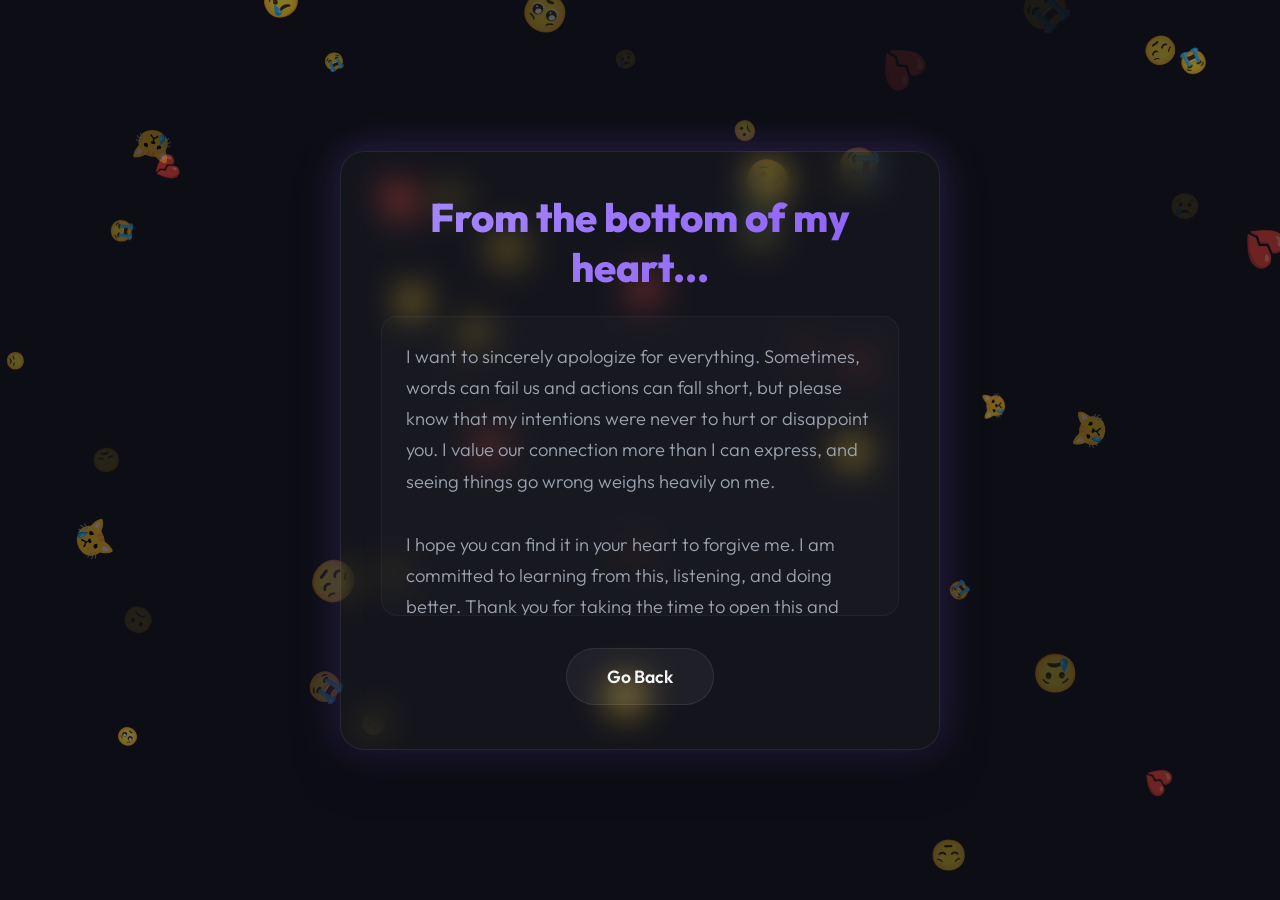
==== sorry_message.html @ d6c39c93 "Add files via upload" ====
<!DOCTYPE html>
<html lang="en">
<head>
  <meta charset="UTF-8">
  <meta name="viewport" content="width=device-width, initial-scale=1.0">
  <meta name="description" content="A heartfelt apology explanation.">
  <title>A Message For You</title>
  <link rel="stylesheet" href="style.css">
</head>
<body>

  <!-- Smooth moving emojis canvas background -->
  <canvas id="emoji-canvas"></canvas>

  <!-- Detailed message card -->
  <div class="container message-card" id="message-card">
    <h2 id="apology-title">From the bottom of my heart...</h2>
    <div class="apology-text">
      <p>
        I want to sincerely apologize for everything. Sometimes, words can fail us and actions can fall short, but please know that my intentions were never to hurt or disappoint you. I value our connection more than I can express, and seeing things go wrong weighs heavily on me. 
      </p>
      <p>
        I hope you can find it in your heart to forgive me. I am committed to learning from this, listening, and doing better. Thank you for taking the time to open this and read my message.
      </p>
    </div>
    <a href="index.html" class="btn back-btn" id="back-btn">Go Back</a>
  </div>

  <script src="script.js"></script>
</body>
</html>
---- style.css ----
@import url('https://fonts.googleapis.com/css2?family=Outfit:wght@300;400;600;800&display=swap');

:root {
  --bg-color: #0d0e15;
  --text-color: #f3f4f6;
  --text-muted: #9ca3af;
  --accent-color: #8b5cf6;
  --accent-hover: #a78bfa;
  --glass-bg: rgba(255, 255, 255, 0.03);
  --glass-border: rgba(255, 255, 255, 0.08);
  --glow-color: rgba(139, 92, 246, 0.3);
}

* {
  margin: 0;
  padding: 0;
  box-sizing: border-box;
}

body {
  font-family: 'Outfit', sans-serif;
  background-color: var(--bg-color);
  color: var(--text-color);
  min-height: 100vh;
  overflow: hidden;
  display: flex;
  justify-content: center;
  align-items: center;
  position: relative;
}

/* Background Canvas */
#emoji-canvas {
  position: absolute;
  top: 0;
  left: 0;
  width: 100%;
  height: 100%;
  z-index: 1;
  pointer-events: none;
}

/* Container for main content */
.container {
  position: relative;
  z-index: 10;
  text-align: center;
  padding: 2.5rem;
  border-radius: 24px;
  background: var(--glass-bg);
  border: 1px solid var(--glass-border);
  backdrop-filter: blur(16px);
  -webkit-backdrop-filter: blur(16px);
  box-shadow: 0 20px 50px rgba(0, 0, 0, 0.3),
              0 0 40px var(--glow-color);
  max-width: 480px;
  width: 90%;
  animation: fadeIn 1.2s cubic-bezier(0.16, 1, 0.3, 1);
  transform: translateY(0);
  transition: transform 0.5s cubic-bezier(0.16, 1, 0.3, 1), box-shadow 0.5s ease;
}

.container:hover {
  transform: translateY(-5px);
  box-shadow: 0 25px 60px rgba(0, 0, 0, 0.4),
              0 0 50px rgba(139, 92, 246, 0.45);
}

/* Typography styling */
h1 {
  font-size: 4.5rem;
  font-weight: 800;
  letter-spacing: -2px;
  background: linear-gradient(135deg, #ff7b72 10%, #f43f5e 50%, #8b5cf6 90%);
  -webkit-background-clip: text;
  -webkit-text-fill-color: transparent;
  margin-bottom: 1rem;
  filter: drop-shadow(0 2px 10px rgba(244, 63, 94, 0.25));
}

p {
  font-size: 1.15rem;
  font-weight: 300;
  line-height: 1.7;
  color: var(--text-muted);
  margin-bottom: 2rem;
}

p strong {
  font-weight: 600;
  color: var(--text-color);
}

/* Premium Button design */
.btn {
  display: inline-block;
  padding: 1rem 2.5rem;
  font-size: 1.1rem;
  font-weight: 600;
  color: #ffffff;
  background: linear-gradient(135deg, var(--accent-color), #ec4899);
  border: none;
  border-radius: 50px;
  cursor: pointer;
  text-decoration: none;
  position: relative;
  overflow: hidden;
  transition: all 0.3s cubic-bezier(0.16, 1, 0.3, 1);
  box-shadow: 0 4px 15px rgba(139, 92, 246, 0.4);
  z-index: 2;
}

.btn::before {
  content: '';
  position: absolute;
  top: 0;
  left: -100%;
  width: 100%;
  height: 100%;
  background: linear-gradient(
    90deg,
    transparent,
    rgba(255, 255, 255, 0.2),
    transparent
  );
  transition: 0.5s;
}

.btn:hover {
  transform: scale(1.05);
  box-shadow: 0 8px 25px rgba(139, 92, 246, 0.6), 0 0 15px rgba(236, 72, 153, 0.4);
}

.btn:hover::before {
  left: 100%;
}

.btn:active {
  transform: scale(0.98);
}

/* Fade in page entry animation */
@keyframes fadeIn {
  from {
    opacity: 0;
    transform: translateY(20px);
  }
  to {
    opacity: 1;
    transform: translateY(0);
  }
}

/* Style specific to apology details card */
.message-card {
  max-width: 600px;
}

.message-card h2 {
  font-size: 2.5rem;
  font-weight: 800;
  margin-bottom: 1.5rem;
  background: linear-gradient(135deg, #a78bfa, #8b5cf6);
  -webkit-background-clip: text;
  -webkit-text-fill-color: transparent;
}

.apology-text {
  text-align: left;
  background: rgba(255, 255, 255, 0.02);
  padding: 1.5rem;
  border-radius: 16px;
  border: 1px solid rgba(255, 255, 255, 0.04);
  margin-bottom: 2rem;
  max-height: 300px;
  overflow-y: auto;
}

/* Scrollbar customization */
.apology-text::-webkit-scrollbar {
  width: 6px;
}
.apology-text::-webkit-scrollbar-track {
  background: transparent;
}
.apology-text::-webkit-scrollbar-thumb {
  background: rgba(255, 255, 255, 0.1);
  border-radius: 10px;
}
.apology-text::-webkit-scrollbar-thumb:hover {
  background: rgba(255, 255, 255, 0.2);
}

.back-btn {
  background: rgba(255, 255, 255, 0.05);
  border: 1px solid var(--glass-border);
  color: var(--text-color);
  box-shadow: none;
}

.back-btn:hover {
  background: rgba(255, 255, 255, 0.1);
  box-shadow: 0 8px 25px rgba(255, 255, 255, 0.05);
}
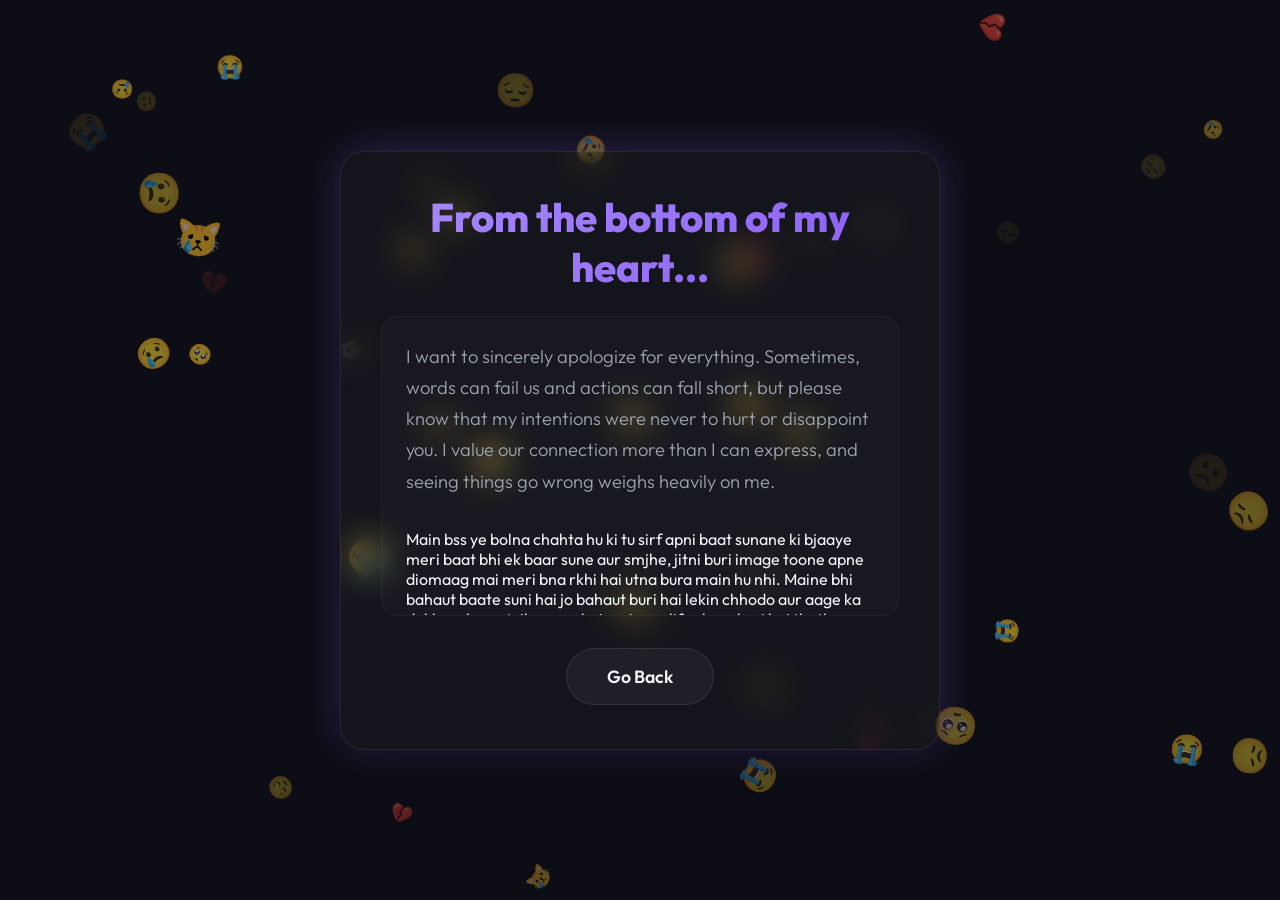
==== commit a10a7fcb: "Final" ====
--- a/sorry_message.html
+++ b/sorry_message.html
@@ -1,5 +1,6 @@
 <!DOCTYPE html>
 <html lang="en">
+
 <head>
   <meta charset="UTF-8">
   <meta name="viewport" content="width=device-width, initial-scale=1.0">
@@ -7,6 +8,7 @@
   <title>A Message For You</title>
   <link rel="stylesheet" href="style.css">
 </head>
+
 <body>
 
   <!-- Smooth moving emojis canvas background -->
@@ -17,10 +19,17 @@
     <h2 id="apology-title">From the bottom of my heart...</h2>
     <div class="apology-text">
       <p>
-        I want to sincerely apologize for everything. Sometimes, words can fail us and actions can fall short, but please know that my intentions were never to hurt or disappoint you. I value our connection more than I can express, and seeing things go wrong weighs heavily on me. 
+        I want to sincerely apologize for everything. Sometimes, words can fail us and actions can fall short, but
+        please know that my intentions were never to hurt or disappoint you. I value our connection more than I can
+        express, and seeing things go wrong weighs heavily on me.
       </p>
+      Main bss ye bolna chahta hu ki tu sirf apni baat sunane ki bjaaye meri baat bhi ek baar sune aur smjhe, jitni buri
+      image toone apne diomaag mai meri bna rkhi hai utna bura main hu nhi. Maine bhi bahaut baate suni hai jo bahaut
+      buri hai lekin chhodo aur aage ka dekho, ab agr tujhe mumbai mai new life shuru krni hai that's your choice agr
+      mere saath continue krna hai vo bhi teri choice hai lekin mere mann mai ya dil ya tere liye kuchh bhi kam nhi hua
+      hai, na pyaar na izzat kuchh bhi nhi.
       <p>
-        I hope you can find it in your heart to forgive me. I am committed to learning from this, listening, and doing better. Thank you for taking the time to open this and read my message.
+
       </p>
     </div>
     <a href="index.html" class="btn back-btn" id="back-btn">Go Back</a>
@@ -28,4 +37,5 @@
 
   <script src="script.js"></script>
 </body>
-</html>
+
+</html>
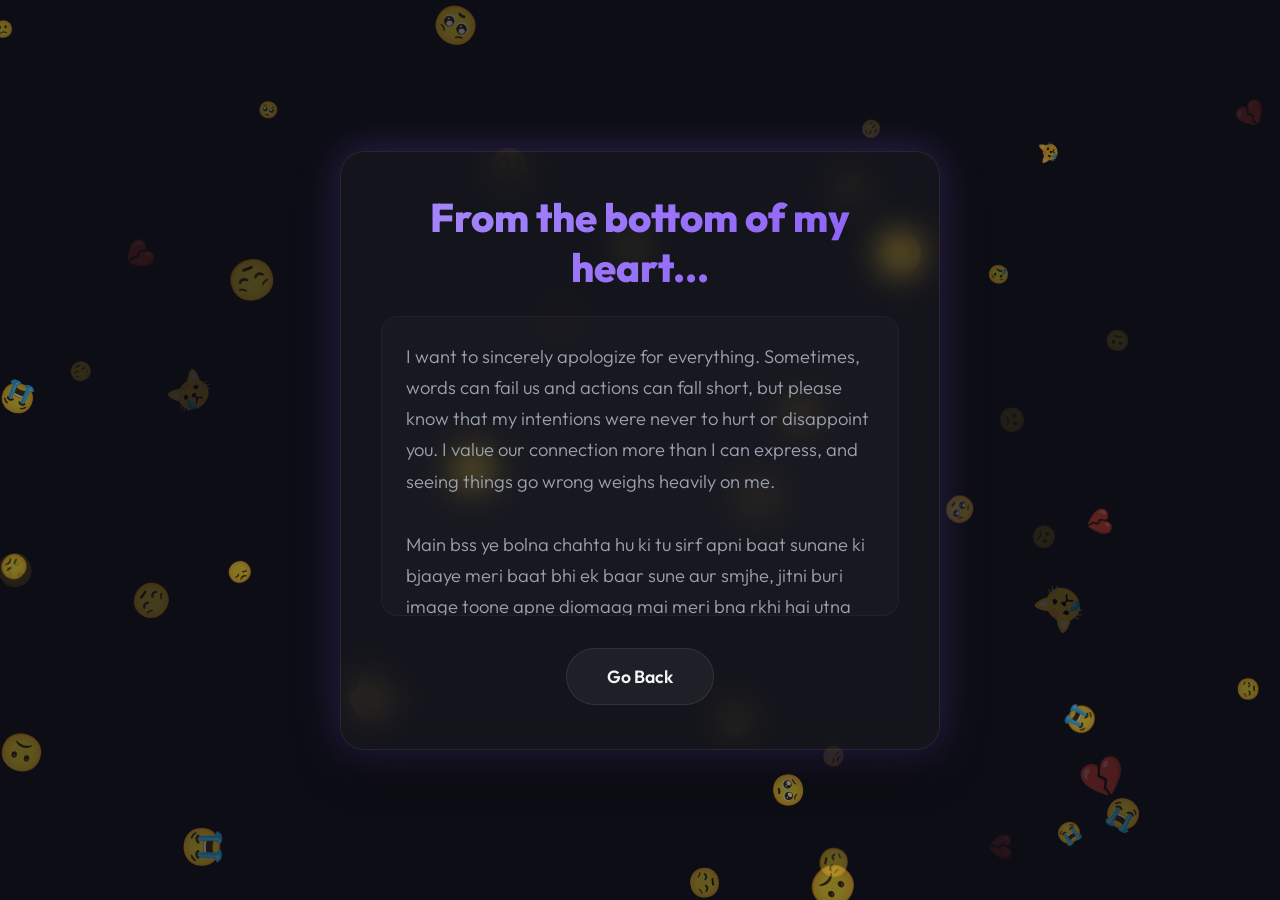
==== commit 4cc8c34b: "final 2" ====
--- a/sorry_message.html
+++ b/sorry_message.html
@@ -23,12 +23,13 @@
         please know that my intentions were never to hurt or disappoint you. I value our connection more than I can
         express, and seeing things go wrong weighs heavily on me.
       </p>
-      Main bss ye bolna chahta hu ki tu sirf apni baat sunane ki bjaaye meri baat bhi ek baar sune aur smjhe, jitni buri
+      
+      <p>
+        Main bss ye bolna chahta hu ki tu sirf apni baat sunane ki bjaaye meri baat bhi ek baar sune aur smjhe, jitni buri
       image toone apne diomaag mai meri bna rkhi hai utna bura main hu nhi. Maine bhi bahaut baate suni hai jo bahaut
       buri hai lekin chhodo aur aage ka dekho, ab agr tujhe mumbai mai new life shuru krni hai that's your choice agr
       mere saath continue krna hai vo bhi teri choice hai lekin mere mann mai ya dil ya tere liye kuchh bhi kam nhi hua
       hai, na pyaar na izzat kuchh bhi nhi.
-      <p>
 
       </p>
     </div>
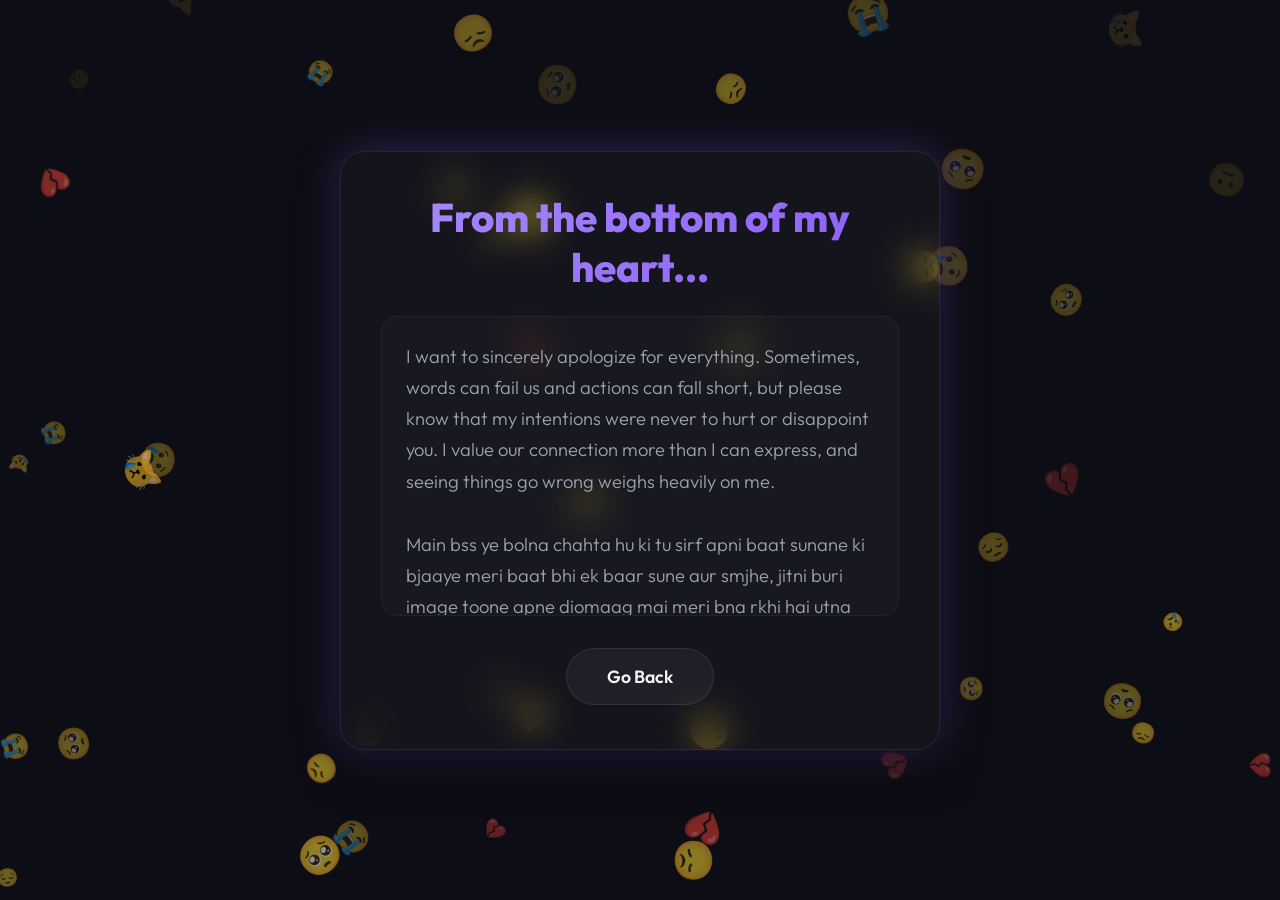
==== commit 156a4aae: "final2" ====
--- a/sorry_message.html
+++ b/sorry_message.html
@@ -25,7 +25,7 @@
       </p>
       
       <p>
-        Main bss ye bolna chahta hu ki tu sirf apni baat sunane ki bjaaye meri baat bhi ek baar sune aur smjhe, jitni buri
+      Main bss ye bolna chahta hu ki tu sirf apni baat sunane ki bjaaye meri baat bhi ek baar sune aur smjhe, jitni buri
       image toone apne diomaag mai meri bna rkhi hai utna bura main hu nhi. Maine bhi bahaut baate suni hai jo bahaut
       buri hai lekin chhodo aur aage ka dekho, ab agr tujhe mumbai mai new life shuru krni hai that's your choice agr
       mere saath continue krna hai vo bhi teri choice hai lekin mere mann mai ya dil ya tere liye kuchh bhi kam nhi hua
